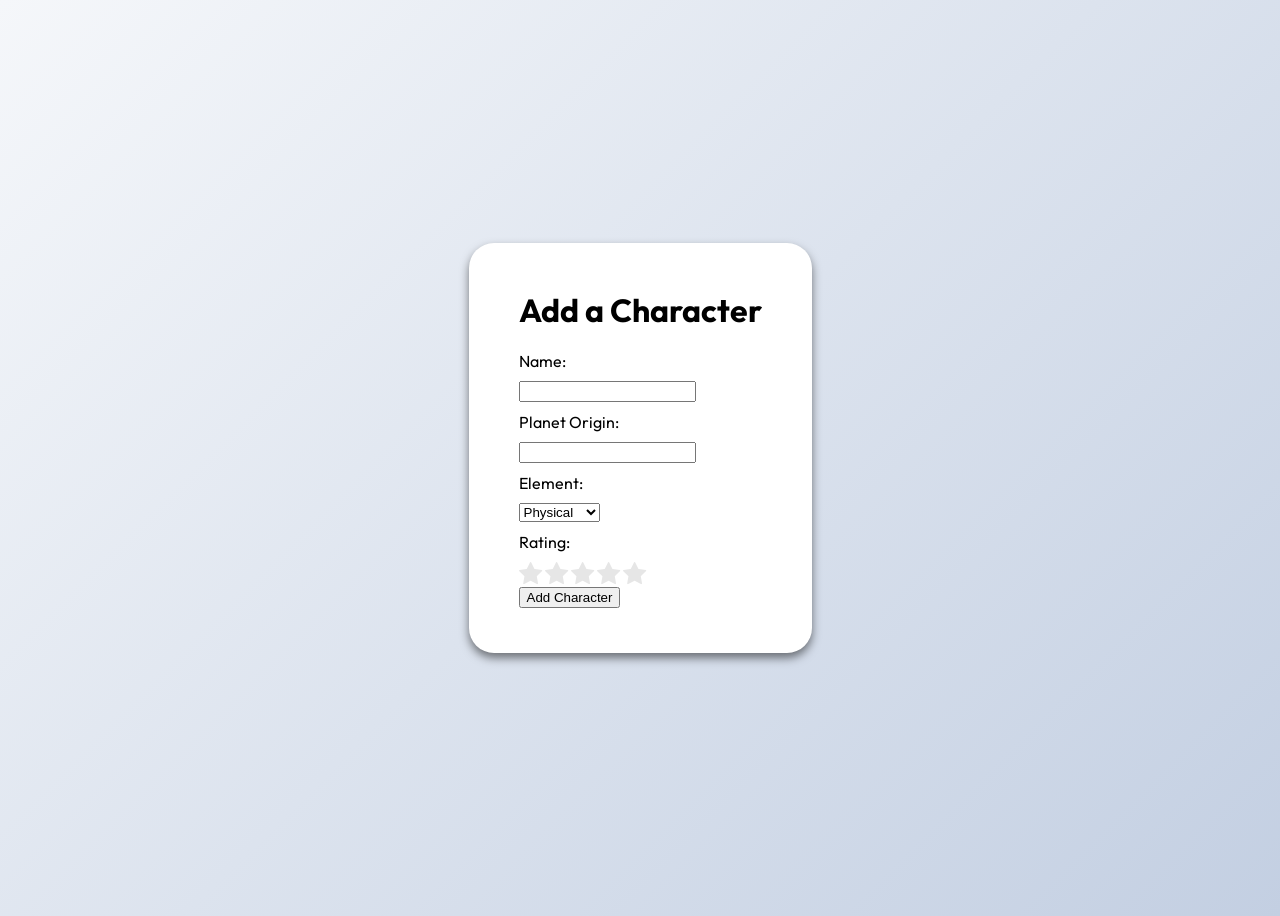
==== inventory/q41gStrontiumTancinco.html @ 9e8371b5 "first graded" ====
<!doctype html>
<html lang="en">

<head>
    <meta charset="utf-8">
    <meta name="viewport" content="width=device-width, initial-scale=1">
    <title>1st Graded - Character Rating</title>

    <!-- star rating upload -->
    <link rel="stylesheet" href="https://cdnjs.cloudflare.com/ajax/libs/font-awesome/4.7.0/css/font-awesome.min.css">

    <link rel="icon"
        href="https://encrypted-tbn0.gstatic.com/images?q=tbn:ANd9GcRMdU7gGJU0vbwxzB2ZaZ8sePAaH7ZriI0ijQ&s">

    <style>
        @import url('https://fonts.googleapis.com/css2?family=Outfit:wght@100..900&display=swap');

        body {
            font-family: "Outfit", sans-serif;
            height: 100vh;
            display: flex;
            justify-content: center;
            align-items: center;
            background: linear-gradient(135deg, #f5f7fa 0%, #c3cfe2 100%);
        }

        form {
            position: relative;
            background: #fff;
            padding: 25px 50px 35px;
            border-radius: 25px;
            box-shadow: 0 5px 10px rgba(0, 0, 0, 0.5);
        }

        input,
        label,
        select,
        button {
            display: block;
            margin-bottom: 10px;
        }

        .starRating i {
            color: #e6e6e6;
            font-size: 25px;
            cursor: pointer;
            transition: 0.3s;
        }

        #characterList {
            margin-top: 20px;
        }

        #characterList p {
            background: white;
            padding: 8px 12px;
            border-radius: 10px;
            margin-bottom: 8px;
        }
    </style>

</head>

<body>
    <main>
        <form>
            <h1>Add a Character</h1>

            <label for="name">Name:</label>
            <input type="text" id="name" name="name" required>

            <label for="version">Planet Origin:</label>
            <input type="text" id="version" name="version" required>

            <label for="element">Element:</label>
            <select id="element" name="element" required>
                <option value="Physical">Physical</option>
                <option value="Fire">Fire</option>
                <option value="Ice">Ice</option>
                <option value="Lightning">Lightning</option>
                <option value="Wind">Wind</option>
                <option value="Quantum">Quantum</option>
                <option value="Imaginary">Imaginary</option>
            </select>

            <!-- star -->
            <label for="rating">Rating:</label>
            <div class="starRating">
                <i class="fa fa-star" data-rating="1"></i>
                <i class="fa fa-star" data-rating="2"></i>
                <i class="fa fa-star" data-rating="3"></i>
                <i class="fa fa-star" data-rating="4"></i>
                <i class="fa fa-star" data-rating="5"></i>
            </div>

            <button type="submit">Add Character</button>
        </form>

        <div id="characterList"></div>
    </main>

    <script>
        let selectedRating = 0;

        const stars = document.querySelectorAll(".starRating i");
        const form = document.querySelector("form");
        const characterList = document.getElementById("characterList");

        // starsss (credit to https://www.youtube.com/watch?v=q1xhbc-oKnc)
        stars.forEach((star, index) => {
            star.addEventListener("click", function () {
                selectedRating = index + 1;

                stars.forEach(s => s.style.color = "#e6e6e6");

                for (let i = 0; i < selectedRating; i++) {
                    stars[i].style.color = "gold";
                }
            });
        });

        //submit the thing
        form.addEventListener("submit", function (e) {
            e.preventDefault();

            const name = document.getElementById("name").value;
            const planet = document.getElementById("version").value;
            const element = document.getElementById("element").value;

            if (selectedRating === 0) {
                alert("Please select a rating!");
                return;
            }

            let starDisplay = "";
            for (let i = 0; i < selectedRating; i++) {
                starDisplay += "⭐";
            }

            //output
            const newCharacter = document.createElement("p");
            newCharacter.textContent = `${name} ${element} - ${planet} ${starDisplay}`;

            characterList.appendChild(newCharacter);

            //reset
            form.reset();
            stars.forEach(s => s.style.color = "#e6e6e6");
            selectedRating = 0;
        });
    </script>
    </script>
</body>

</html>
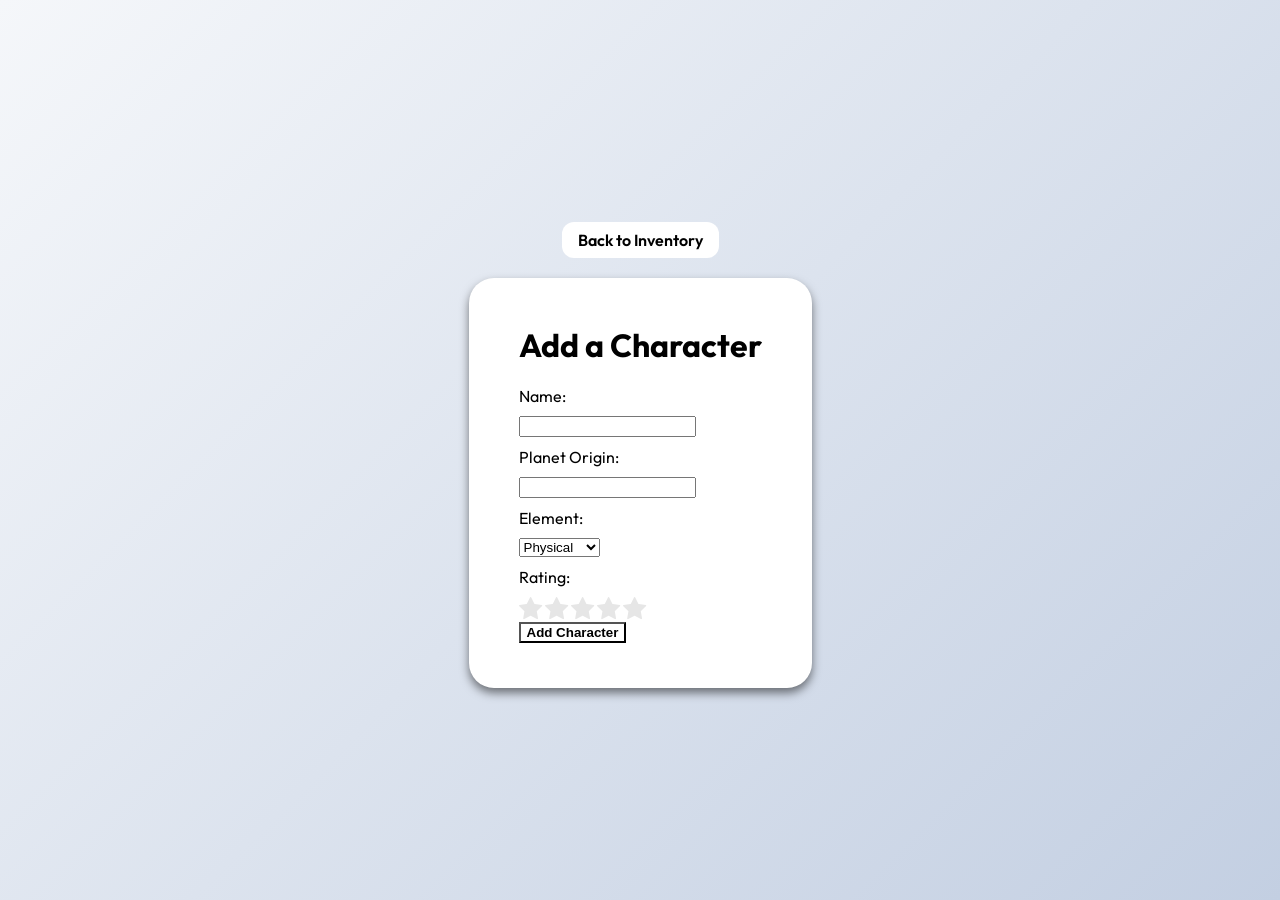
==== commit 08bca43a: "i cssed it" ====
--- a/inventory/q41gStrontiumTancinco.html
+++ b/inventory/q41gStrontiumTancinco.html
@@ -15,13 +15,41 @@
     <style>
         @import url('https://fonts.googleapis.com/css2?family=Outfit:wght@100..900&display=swap');
 
+        .back {
+            display: inline-block;
+            margin-bottom: 20px;
+            padding: 8px 16px;
+            background: white;
+            color: black;
+            text-decoration: none;
+            border-radius: 12px;
+            font-weight: 600;
+            transition: 0.3s;
+        }
+
+        .back:hover {
+            transform: translateY(-3px);
+            background: black;
+            color: white;
+        }
+
         body {
             font-family: "Outfit", sans-serif;
-            height: 100vh;
+            min-height: 100vh;
+            margin: 0;
+            background: linear-gradient(135deg, #f5f7fa 0%, #c3cfe2 100%);
+        }
+
+        main {
             display: flex;
+            flex-direction: column;
+            align-items: center;
             justify-content: center;
-            align-items: center;
-            background: linear-gradient(135deg, #f5f7fa 0%, #c3cfe2 100%);
+            min-height: 100vh;
+        }
+
+        .back {
+            margin-top: 30px;
         }
 
         form {
@@ -34,10 +62,17 @@
 
         input,
         label,
-        select,
+        select {
+            display: block;
+            margin-bottom: 10px;
+        }
+
         button {
             display: block;
             margin-bottom: 10px;
+            background: white;
+            color: black;
+            font-weight: 700;
         }
 
         .starRating i {
@@ -63,6 +98,7 @@
 
 <body>
     <main>
+        <a class="back" href="../index.html">Back to Inventory</a>
         <form>
             <h1>Add a Character</h1>
 
@@ -139,7 +175,7 @@
 
             //output
             const newCharacter = document.createElement("p");
-            newCharacter.textContent = `${name} ${element} - ${planet} ${starDisplay}`;
+            newCharacter.textContent = `${name} [${element}] - ${planet} ${starDisplay}`;
 
             characterList.appendChild(newCharacter);
 
@@ -149,7 +185,6 @@
             selectedRating = 0;
         });
     </script>
-    </script>
 </body>
 
 </html>
